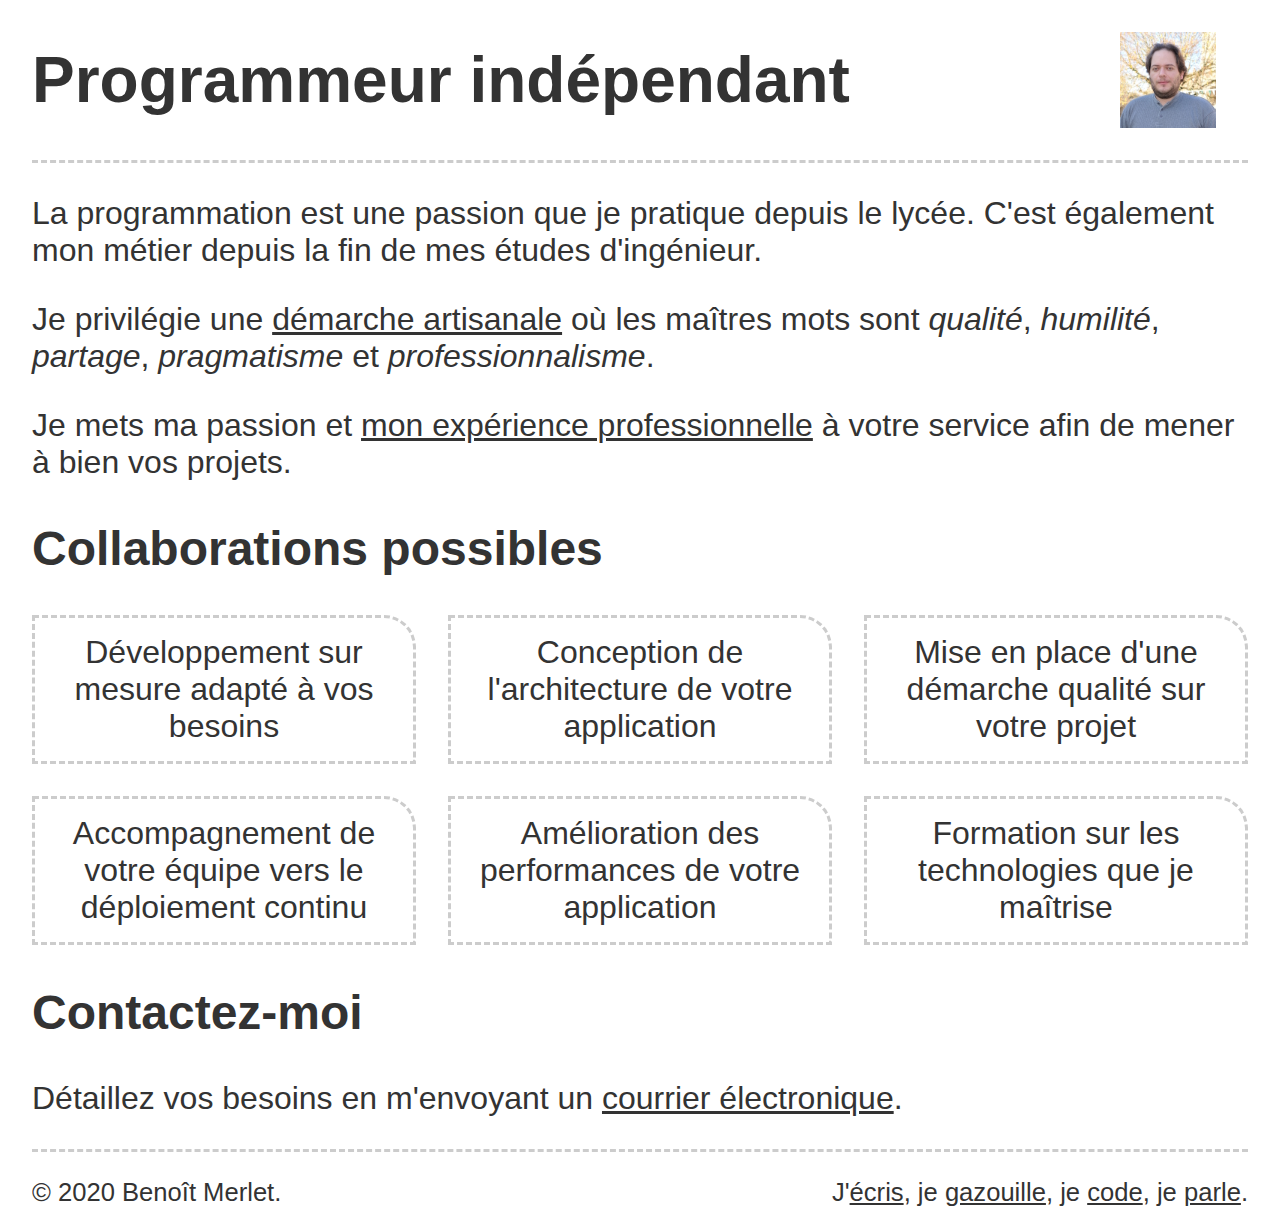
==== web/index.html @ 69aeca4c "Change directory structure" ====
<!DOCTYPE html>
<html lang="fr">
<head>
    <meta charset="UTF-8">
    <meta name="author" content="Benoît Merlet">
    <meta name="description" content="Page professionnelle de Benoît Merlet, programmeur indépendant.">
    <title>Programmeur indépendant</title>
    <link rel="stylesheet" type="text/css" href="screen.css" media="screen">
</head>
<body>
    <header>
        <h1>Programmeur indépendant</h1>
        <img src="bmerlet.jpg">
    </header>
    <main>
        <section>
            <p>
                La programmation est une passion que je pratique depuis le lycée. C'est également mon métier depuis la fin de mes études d'ingénieur.
            </p>
            <p>
                Je privilégie une <a href="https://fr.wikipedia.org/wiki/Software_craftsmanship">démarche artisanale</a> où les maîtres mots sont <em>qualité</em>, <em>humilité</em>, <em>partage</em>, <em>pragmatisme</em> et <em>professionnalisme</em>.
            </p>
            <p>
                Je mets ma passion et <a href="https://www.linkedin.com/in/benoitmerlet/">mon expérience professionnelle</a> à votre service afin de mener à bien vos projets.
            </p>
        </section>
        <section>
            <h2>Collaborations possibles</h2>
            <ul>
                <li>Développement sur mesure adapté à vos besoins</li>
                <li>Conception de l'architecture de votre application</li>
                <li>Mise en place d'une démarche qualité sur votre projet</li>
                <li>Accompagne&shy;ment de votre équipe vers le déploiement continu</li>
                <li>Amélioration des performances de votre application</li>
                <li>Formation sur les technologies que je maîtrise</li>
            </ul>
        </section>
        <section>
            <h2>Contactez-moi</h2>
            <p>
                Détaillez vos besoins en m'envoyant un <a href="mailto:programmation@merlet.biz">courrier électronique</a>.
            </p>
        </section>
    </main>
    <footer>
        <p id="copyright">
            © 2020 Benoît Merlet.
        </p>
        <p id="social">
            J'<a href="https://www.chezmerlet.net/blog.html">écris</a>,
            je <a href="http://twitter.com/trompouet">gazouille</a>,
            je <a href="http://github.com/trompette">code</a>,
            je <a href="https://speakerdeck.com/trompette">parle</a>.
        </p>
    </footer>
</body>
</html>
---- web/screen.css ----
body {
    background: #fff;
    color: #333;
    font-family: Verdana, sans-serif;
    font-size: 2em;
    margin: 0 auto;
    max-width: 38em;
    padding: 0 1em;
}

a, a:hover {
    color: inherit;
    text-decoration: underline;
}

header {
    align-items: center;
    display: flex;
}

header h1 {
    flex: auto;
}

header img {
    height: auto;
    margin: 0 1em;
    max-width: 3em;
}

main {
    border-bottom: 0.1em dashed #ccc;
    border-top: 0.1em dashed #ccc;
}

main ul {
    display: grid;
    grid-gap: 1em;
    grid-template-columns: repeat(auto-fill, minmax(12em, 1fr));
    padding: 0;
}

main ul li {
    border: 0.1em dashed #ccc;
    border-top-right-radius: 1em;
    list-style: none;
    padding: 0.5em;
    text-align: center;
}

footer {
    display: flex;
    font-size: 0.8em;
}

footer #copyright {
    flex: auto;
}
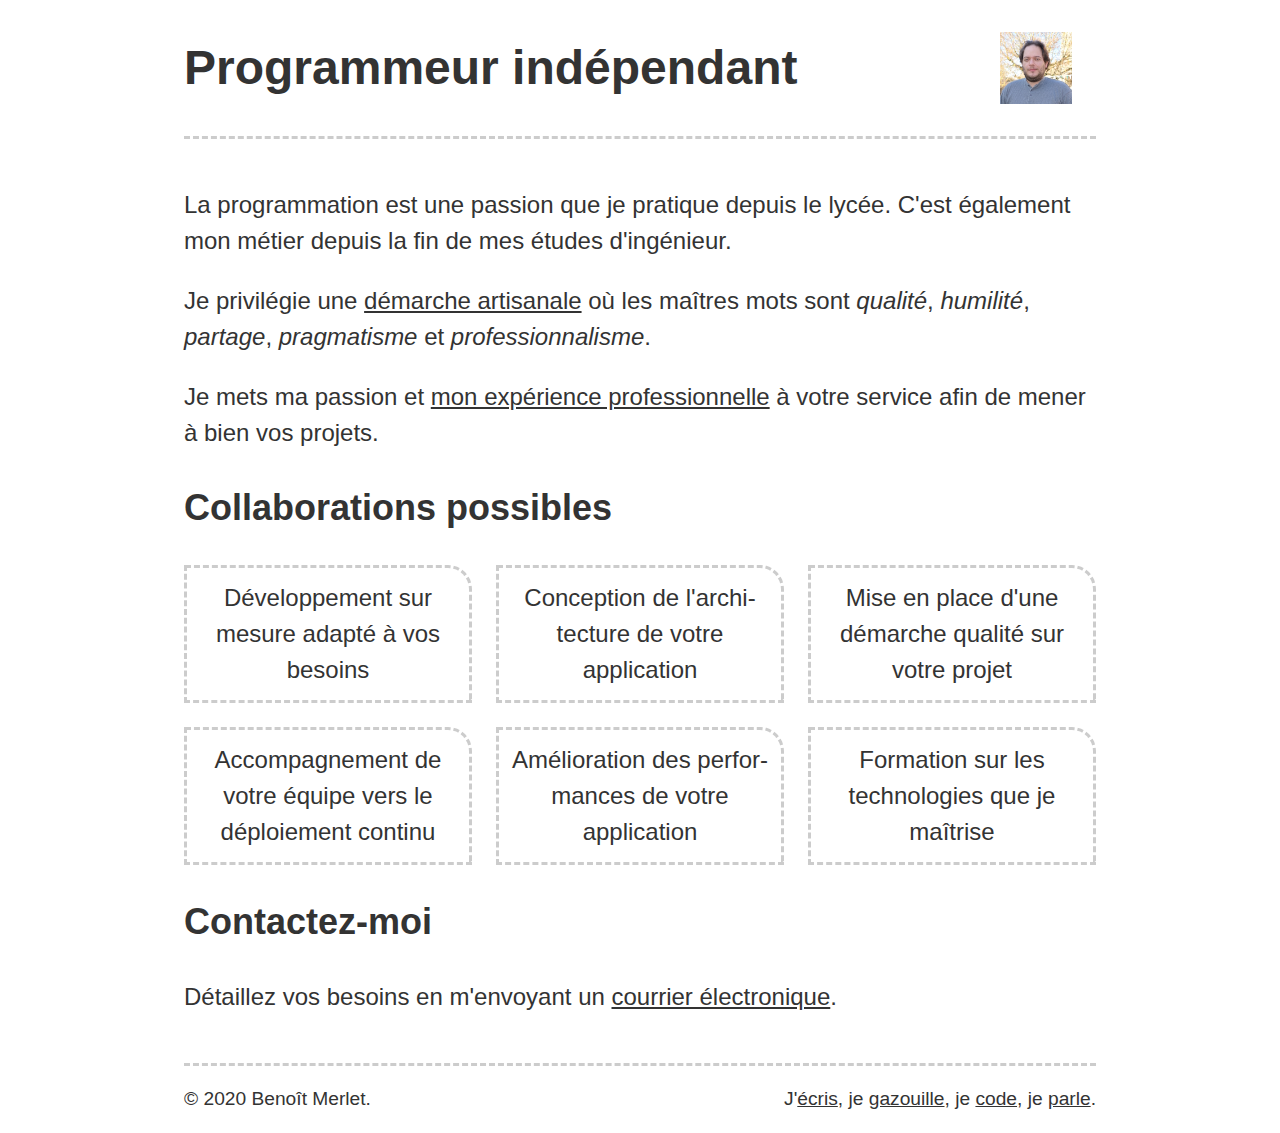
==== commit 5828a69a: "Configure soft hyphens for long french words" ====
--- a/web/index.html
+++ b/web/index.html
@@ -27,12 +27,12 @@
         <section>
             <h2>Collaborations possibles</h2>
             <ul>
-                <li>Développement sur mesure adapté à vos besoins</li>
-                <li>Conception de l'architecture de votre application</li>
+                <li>Développe&shy;ment sur mesure adapté à vos besoins</li>
+                <li>Conception de l'archi&shy;tecture de votre application</li>
                 <li>Mise en place d'une démarche qualité sur votre projet</li>
-                <li>Accompagne&shy;ment de votre équipe vers le déploiement continu</li>
-                <li>Amélioration des performances de votre application</li>
-                <li>Formation sur les technologies que je maîtrise</li>
+                <li>Accompa&shy;gnement de votre équipe vers le déploie&shy;ment continu</li>
+                <li>Améliora&shy;tion des perfor&shy;mances de votre application</li>
+                <li>Formation sur les techno&shy;logies que je maîtrise</li>
             </ul>
         </section>
         <section>
--- a/web/screen.css
+++ b/web/screen.css
@@ -2,7 +2,8 @@
     background: #fff;
     color: #333;
     font-family: Verdana, sans-serif;
-    font-size: 2em;
+    font-size: x-large;
+    line-height: 1.5;
     margin: 0 auto;
     max-width: 38em;
     padding: 0 1em;
@@ -29,8 +30,9 @@
 }
 
 main {
-    border-bottom: 0.1em dashed #ccc;
-    border-top: 0.1em dashed #ccc;
+    border-bottom: 3px dashed #ccc;
+    border-top: 3px dashed #ccc;
+    padding: 1em 0;
 }
 
 main ul {
@@ -41,7 +43,7 @@
 }
 
 main ul li {
-    border: 0.1em dashed #ccc;
+    border: 3px dashed #ccc;
     border-top-right-radius: 1em;
     list-style: none;
     padding: 0.5em;
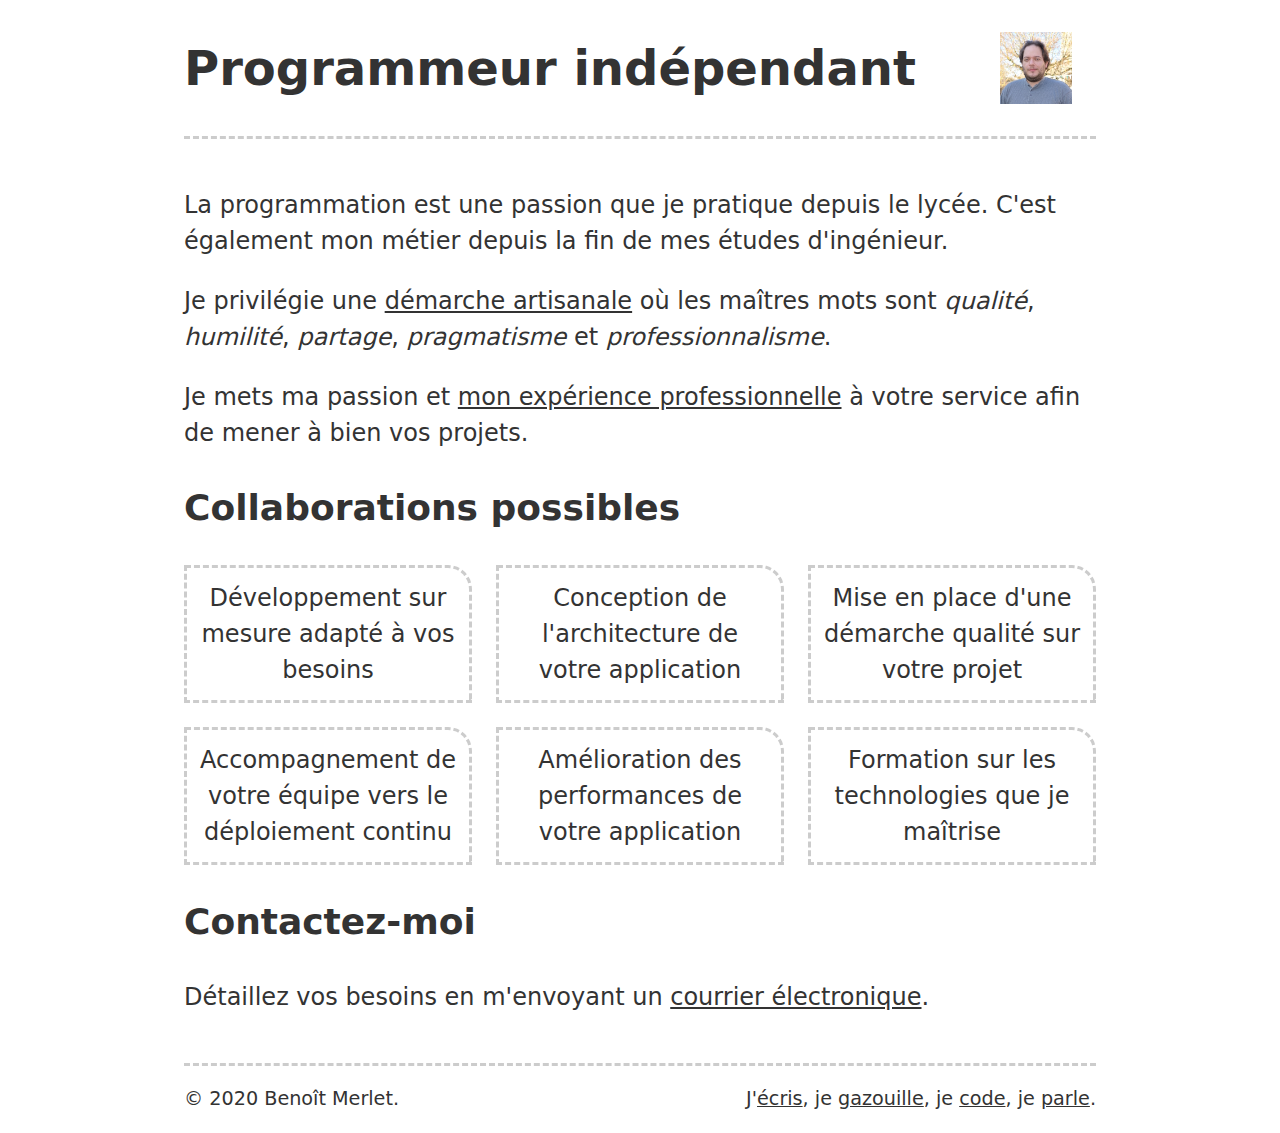
==== commit a34c10f4: "Add meta tag for viewport in index" ====
--- a/web/index.html
+++ b/web/index.html
@@ -4,6 +4,7 @@
     <meta charset="UTF-8">
     <meta name="author" content="Benoît Merlet">
     <meta name="description" content="Page professionnelle de Benoît Merlet, programmeur indépendant.">
+    <meta name="viewport" content="width=device-width, initial-scale=1">
     <title>Programmeur indépendant</title>
     <link rel="stylesheet" type="text/css" href="screen.css" media="screen">
 </head>
--- a/web/screen.css
+++ b/web/screen.css
@@ -1,7 +1,7 @@
 body {
     background: #fff;
     color: #333;
-    font-family: Verdana, sans-serif;
+    font-family: "Dejavu Sans", sans-serif;
     font-size: x-large;
     line-height: 1.5;
     margin: 0 auto;
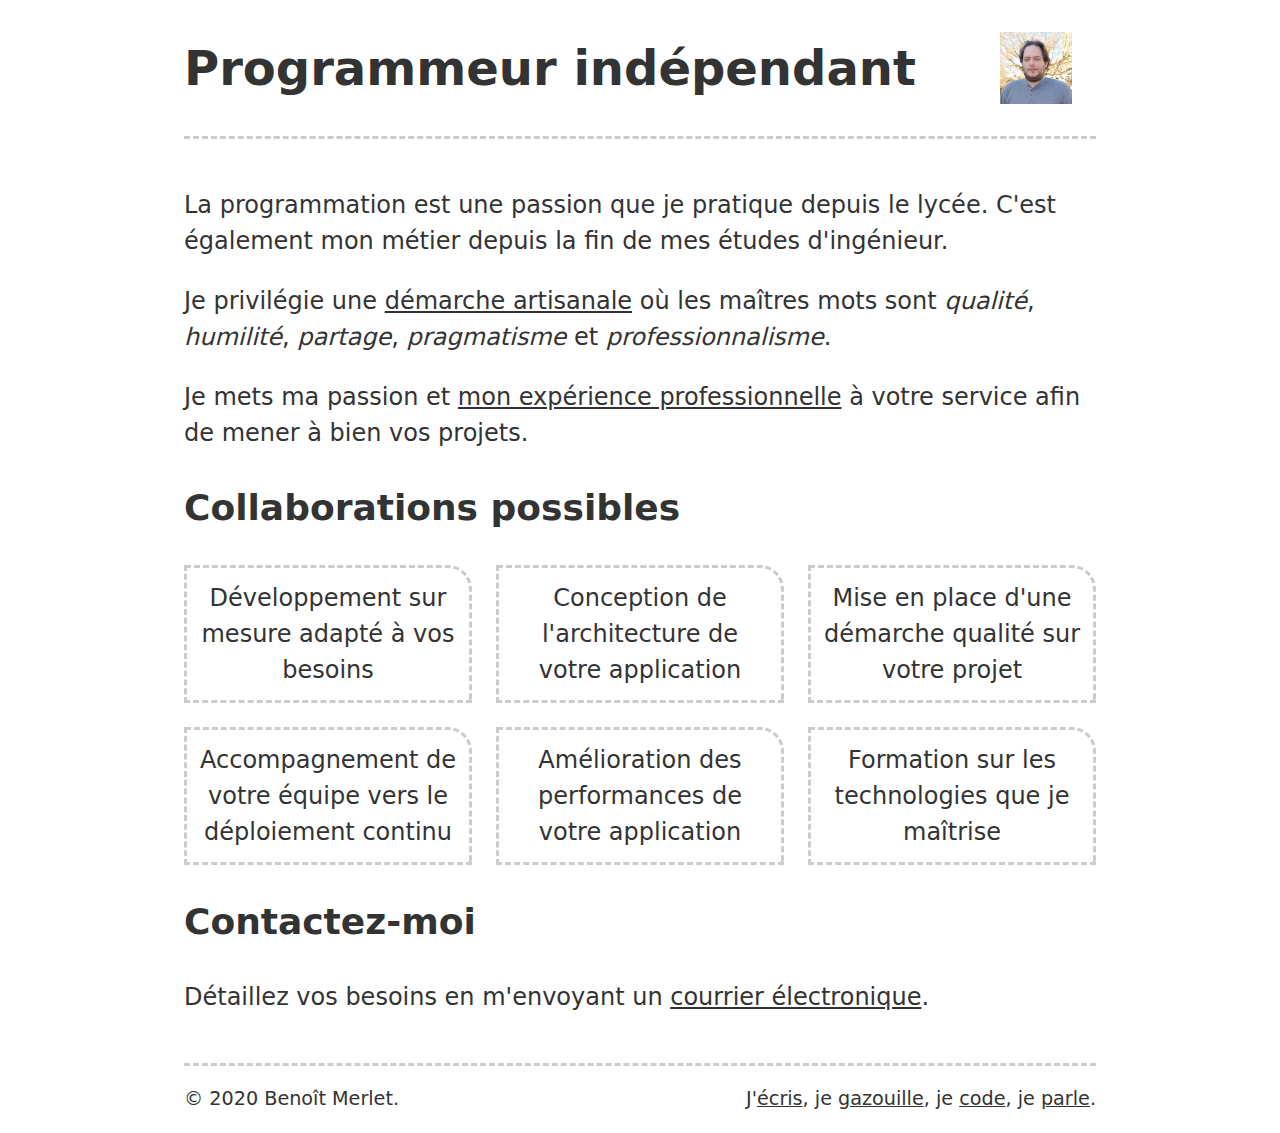
==== commit b578188a: "Replace JPG by optimized WEBP" ====
--- a/web/index.html
+++ b/web/index.html
@@ -11,7 +11,7 @@
 <body>
     <header>
         <h1>Programmeur indépendant</h1>
-        <img src="bmerlet.jpg">
+        <img src="bmerlet.webp">
     </header>
     <main>
         <section>
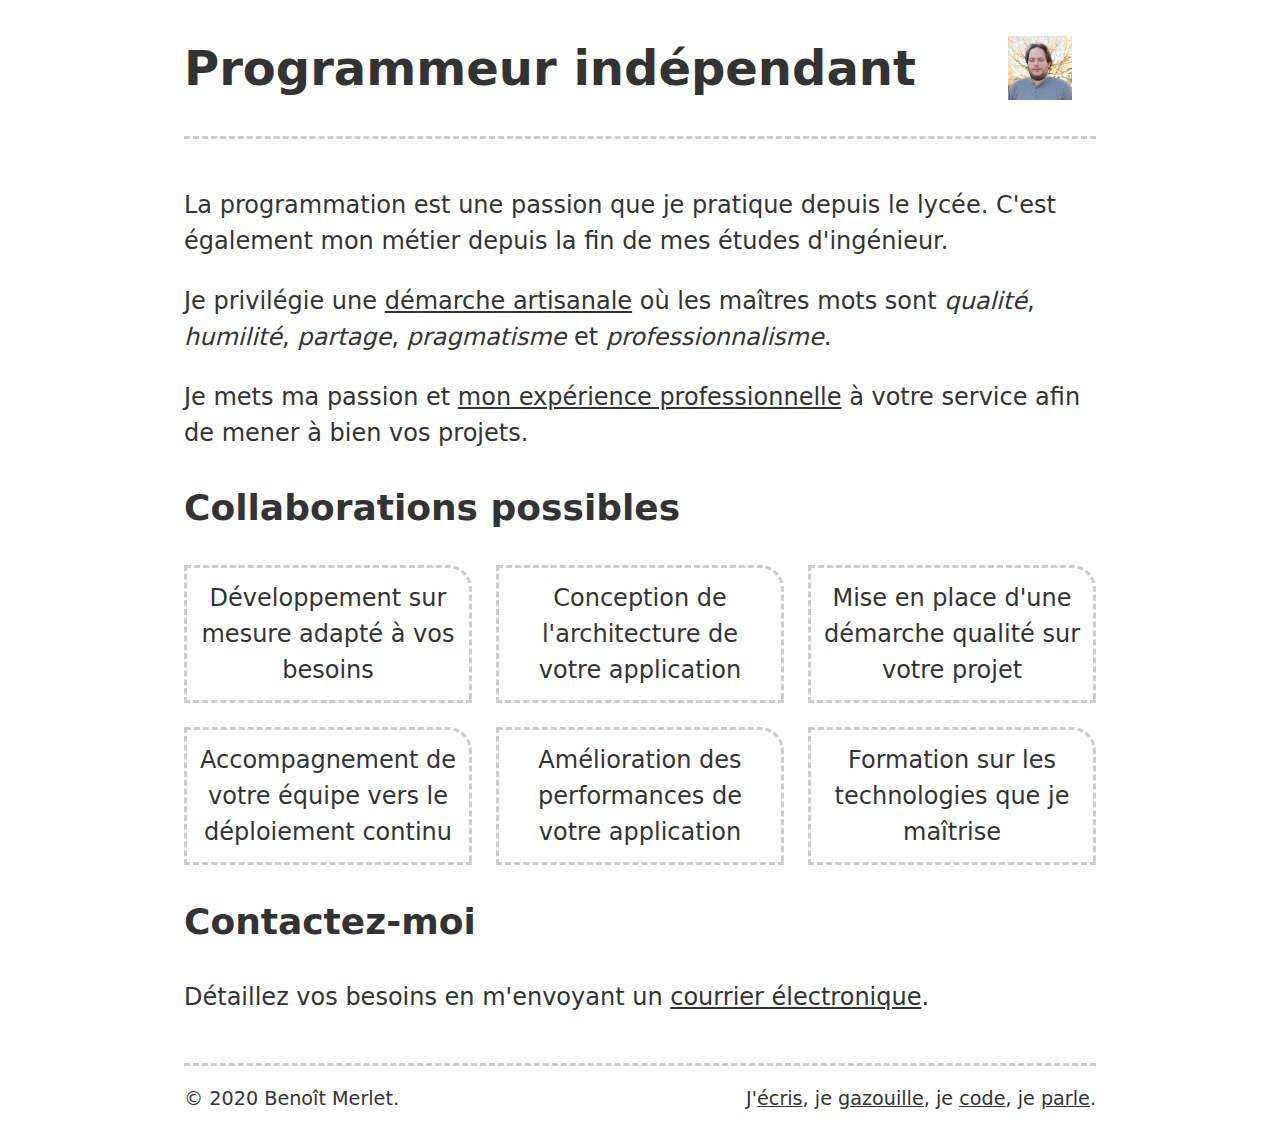
==== commit 9d5a6a52: "Apply Lighthouse recommendations for images" ====
--- a/web/index.html
+++ b/web/index.html
@@ -11,7 +11,7 @@
 <body>
     <header>
         <h1>Programmeur indépendant</h1>
-        <img src="bmerlet.webp">
+        <img src="bmerlet.webp" width="64" height="64" alt="Benoît Merlet">
     </header>
     <main>
         <section>
